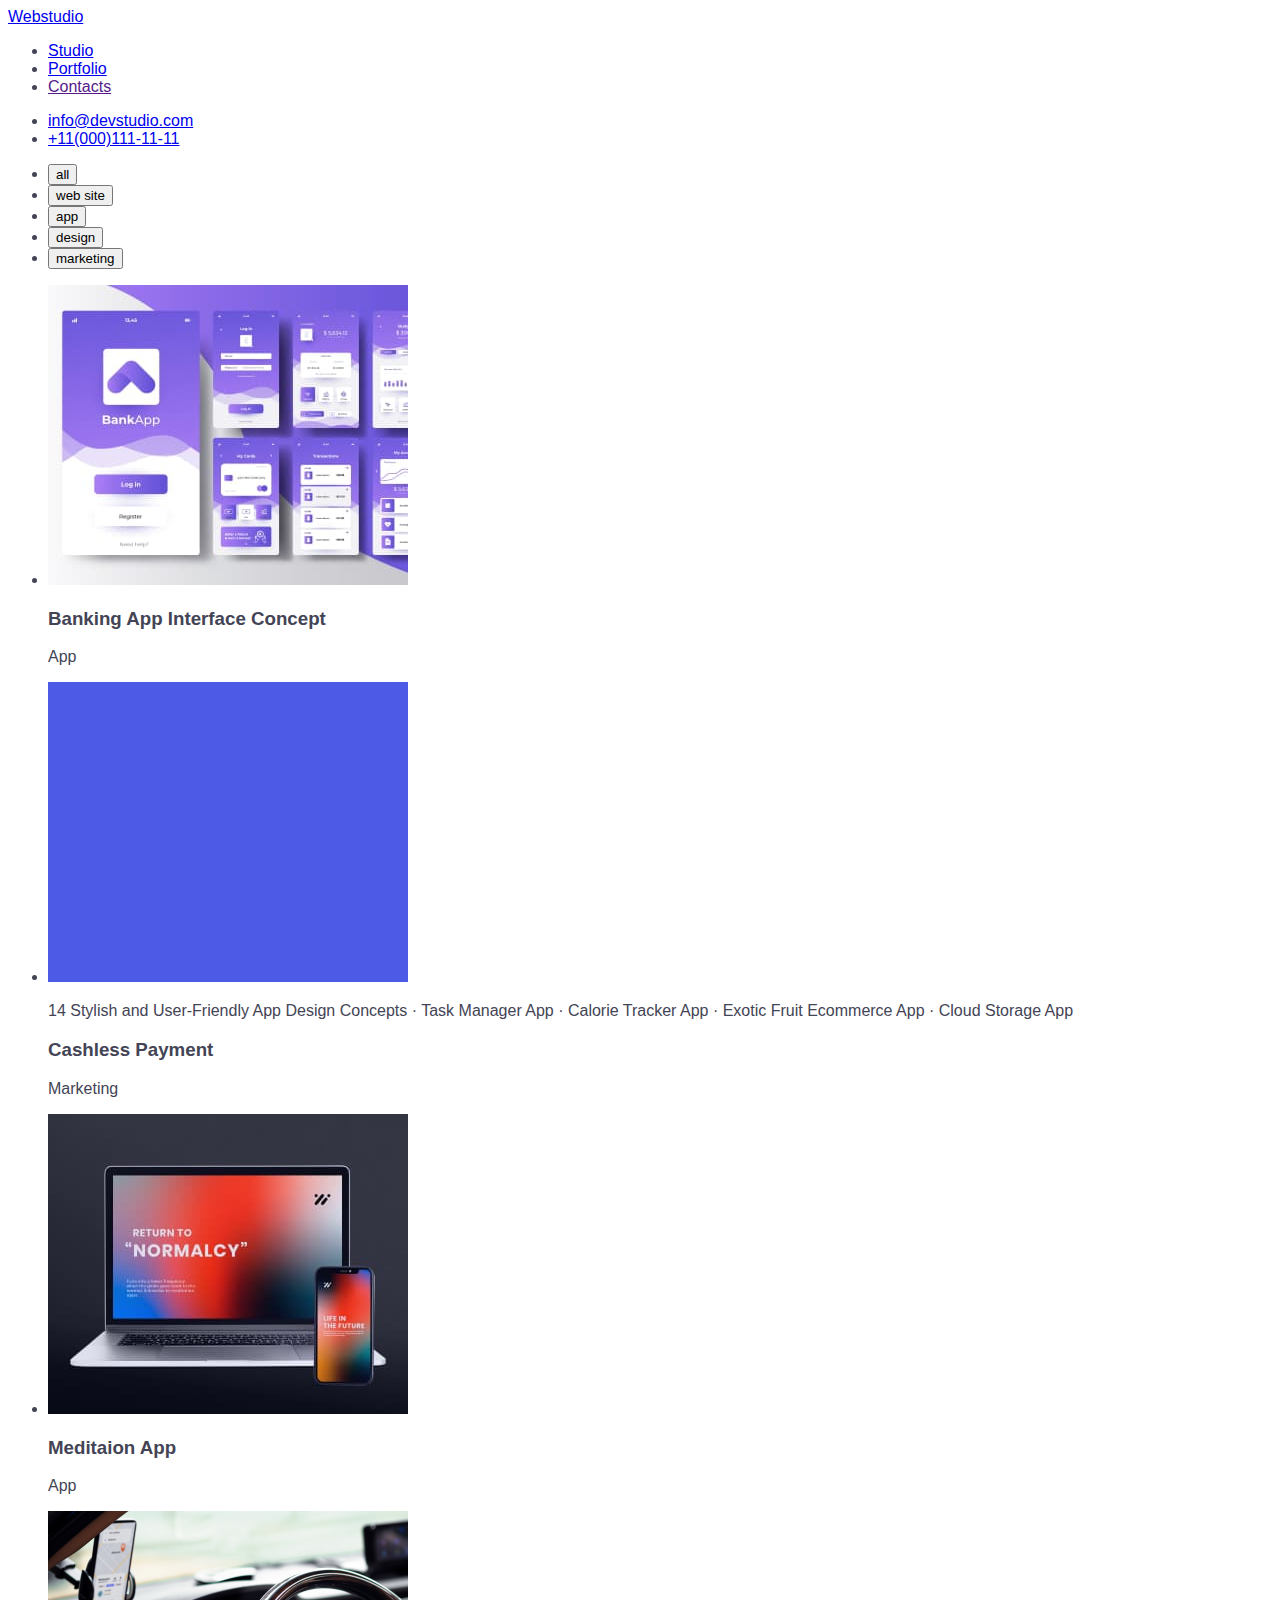
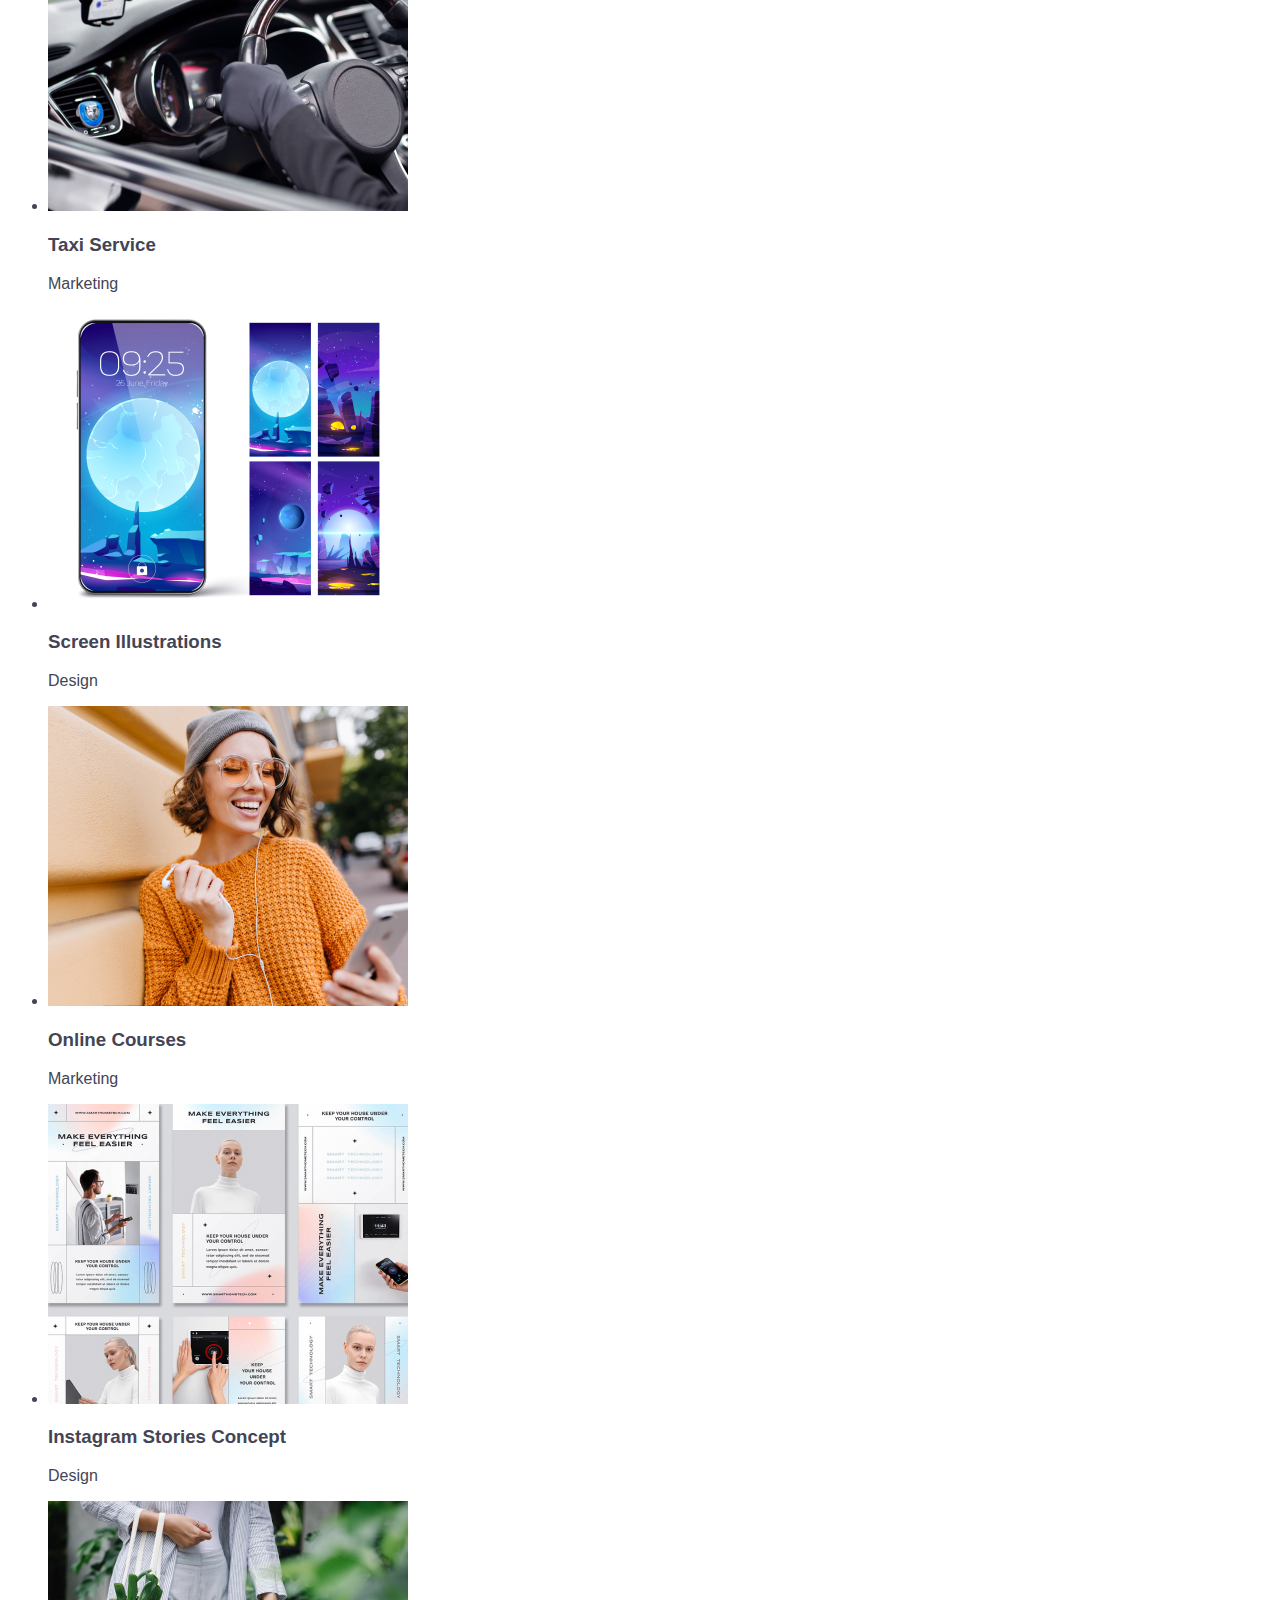
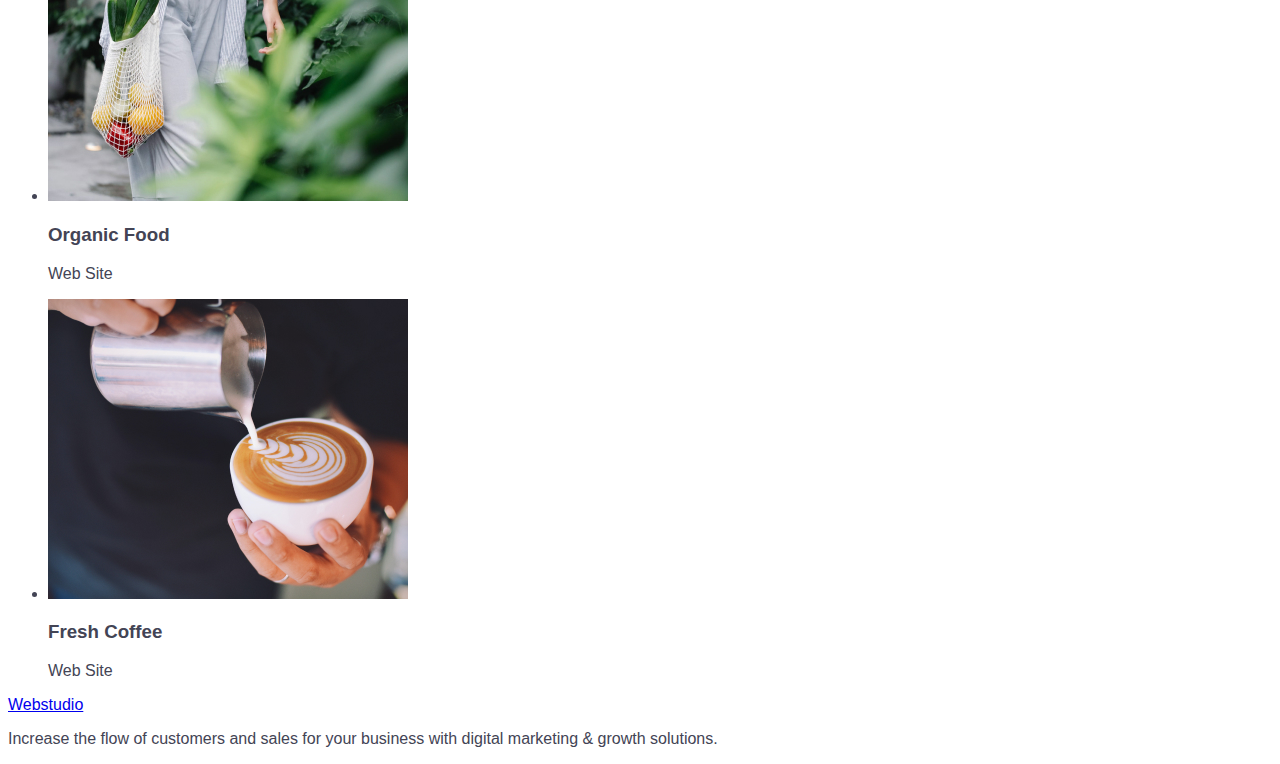
==== portfolio.html @ dd2d481d "add change" ====
<!DOCTYPE html>
<html lang="en">

<head>
    <meta charset="UTF-8">
    <meta http-equiv="X-UA-Compatible" content="IE=edge">
    <meta name="viewport" content="width=device-width, initial-scale=1.0">
    <title>goit-markup-hw-01</title>
    <link rel="stylesheet" href="./css/style.css">
</head>

<body>
    <header>
        <a href="https://www.webstudio.kiev.ua"> Webstudio</a>
        <nav>
            <ul>
                <li> <a href="./index.html">Studio</a></li>
                <li> <a href="./portfolio.html">Portfolio</a></li>
                <li> <a href="">Contacts</a></li>
            </ul>
        </nav>
        <ul>
            <li>
                <a href="mailto:info@devstudio.com">info@devstudio.com</a>
            </li>
            <li>
                <a href="tel:+11(000)111-11-11">+11(000)111-11-11</a>
            </li>
        </ul>

    </header>

    <main>
        <section>
            <ul>
                <li><button type="button">all</button></li>
                <li><button type="button">web site</button></li>
                <li><button type="button">app</button></li>
                <li><button type="button">design</button></li>
                <li><button type="button">marketing</button></li>
            </ul>
        </section>

        <section>

            <ul>
                <li>
                    <img src="./image/Photo_1.jpg" alt="Banking">
                    <h3>Banking App Interface Concept</h3>
                    <p>App</p>
                </li>
                <li>
                    <img src="./image/Photo_2.jpg" alt="Marketing">
                    <p>14 Stylish and User-Friendly App Design Concepts · Task Manager App · Calorie Tracker App · Exotic Fruit Ecommerce App ·
                    Cloud Storage App</p>
                    <h3>Cashless Payment</h3>
                    <p>Marketing</p>
                </li>
                <li>
                    <img src="./image/Photo_3.jpg" alt="Meditaion">
                    <h3>Meditaion App</h3>
                    <p>App</p>
                </li>
                <li>
                    <img src="./image/Photo_4.jpg" alt="Marketing">
                    <h3>Taxi Service</h3>
                    <p>Marketing</p>
                </li>
                <li>
                    <img src="./image/Photo_5.jpg" alt="Design">
                    <h3>Screen Illustrations</h3>
                    <p>Design</p>
                </li>
                <li>
                    <img src="./image/Photo_6.jpg" alt="Marketing">
                    <h3>Online Courses</h3>
                    <p>Marketing</p>
                </li>
                <li>
                    <img src="./image/Photo_7.jpg" alt="Design">
                    <h3>Instagram Stories Concept</h3>
                    <p>Design</p>
                </li>
                <li>
                    <img src="./image/Photo_8.jpg" alt="Web Site">
                    <h3>Organic Food</h3>
                    <p>Web Site</p>
                </li>
                <li>
                    <img src="./image/Photo_9.jpg" alt="Web Site">
                    <h3>Fresh Coffee</h3>
                    <p>Web Site</p>
                </li>
            </ul>

    </main>
<!-- Footer -->
    <footer>
        <a href="https://www.webstudio.kiev.ua">Webstudio</a>
        <p>Increase the flow of customers and sales for your business with digital marketing & growth solutions.</p>
    </footer>
</body>
    
</html>
---- css/style.css ----
/* ul,ol{
    list-style: none;

} */

/* a{
    text-decoration: none; так любий тег можна,
        для всіх елементів
/* } */  
body {
    font-family: 'Roboto',sans-serif;
    color: #434455;
}

.list   {
    list-style: none;
}

.link   {
    text-decoration: none;
}
.text {
    font-family: 'Roboto',sans-serif;
    font-style: normal;
    font-weight: 400;
    font-size: 16px;
    line-height: 24px;
    letter-spacing: 0.02em;
     color: #434455;
}

.title {
    font-family: 'Roboto',sans-serif;
    font-weight: 600;
    font-size: 20px;
    line-height: 1.2;
    letter-spacing: 0.02em;
    color: #2E2F42;
}





/* =======HEADER======== */

.page-header {}

.logo {
    font-family: 'Raleway', sans-serif;
    font-weight: 800;
    font-size: 18px;
    line-height: 1.33;
    display: flex;
    align-items: center;
    letter-spacing: 0.03em;
    text-transform: uppercase;
    color: #4D5AE5;
}
.logo:hover,
.logo:focus {
    color: #4D5AE5;
}

.navigation {}

.menu {}

.menu-item {}

.menu-link {
    font-family: 'Roboto',sans-serif;
    font-weight: 600;
    font-size: 16px;
    line-height: 1.5;
    letter-spacing: 0.02em;
    color: #2E2F42;
}
.menu-link:hover,
.menu-link:focus   {
    color: #4D5AE5;
}

.info {

}

.mail {
    Font-family: 'Roboto',sans-serif;
    font-weight: 400;
    fon t-size: 16px;
    line-height: 1.5;
    letter-spacing: 0.02em;
    color: #434455;
}
.mail:hover,
.mail:focus{
    color: #4D5AE5;
}
.phone {
    Font-family: 'Roboto',sans-serif;
    font-weight: 400;
    font-size: 16px;
    line-height: 1.5;
    letter-spacing: 0.02em;
    color: #434455;
    }

.phone:hover,
.phone:focus {
    color: #4D5AE5;
}
/* =========HERO=========== */
.hero-title {
    font-family: 'Roboto',sans-serif;
    font-weight: 600;
    font-size: 56px;
    line-height: 1.07;
    text-align: center;
    letter-spacing: 0.02em;
    /* color: #FFFFFF; */
}
.btn {
    cursor: pointer;
}
.btn:hover,
.btn:focus {
    color: #FFFFFF;
    background: #4D5AE5;
}


/* =========BENEFITS========= */
.benefits {}

.benefits-list {}

.benefits-item {}


/* ==========SERVISES========== */
.services {}

.services-title {
    font-family: 'Roboto',sans-serif;
    font-weight: 600;
    font-size: 36px;
    line-height: 1.11;
    text-align: center;
    letter-spacing: 0.02em;
    text-transform: capitalize;
    color: #2E2F42;
}

.services-list {}

.services-img {}

/* ============TEAM============ */

.team {}

.team-title {
    font-family: 'Roboto',sans-serif;
    font-weight: 600;
    font-size: 36px;
    line-height: 1.11;
    text-align: center;
    letter-spacing: 0.02em;
    text-transform: capitalize;
    color: #2E2F42;
}

.team-list {}

.team-item {}

/* ===========FOOTER=========== */
.footer {}

.logo-part {
    font-family: 'Raleway', sans-serif;
    font-style: normal;
    font-weight: 800;
    font-size: 18px;
    line-height: 24px;
    display: flex;
    align-items: center;
    letter-spacing: 0.03em;
    text-transform: uppercase;
    color: #2E2F42;

}
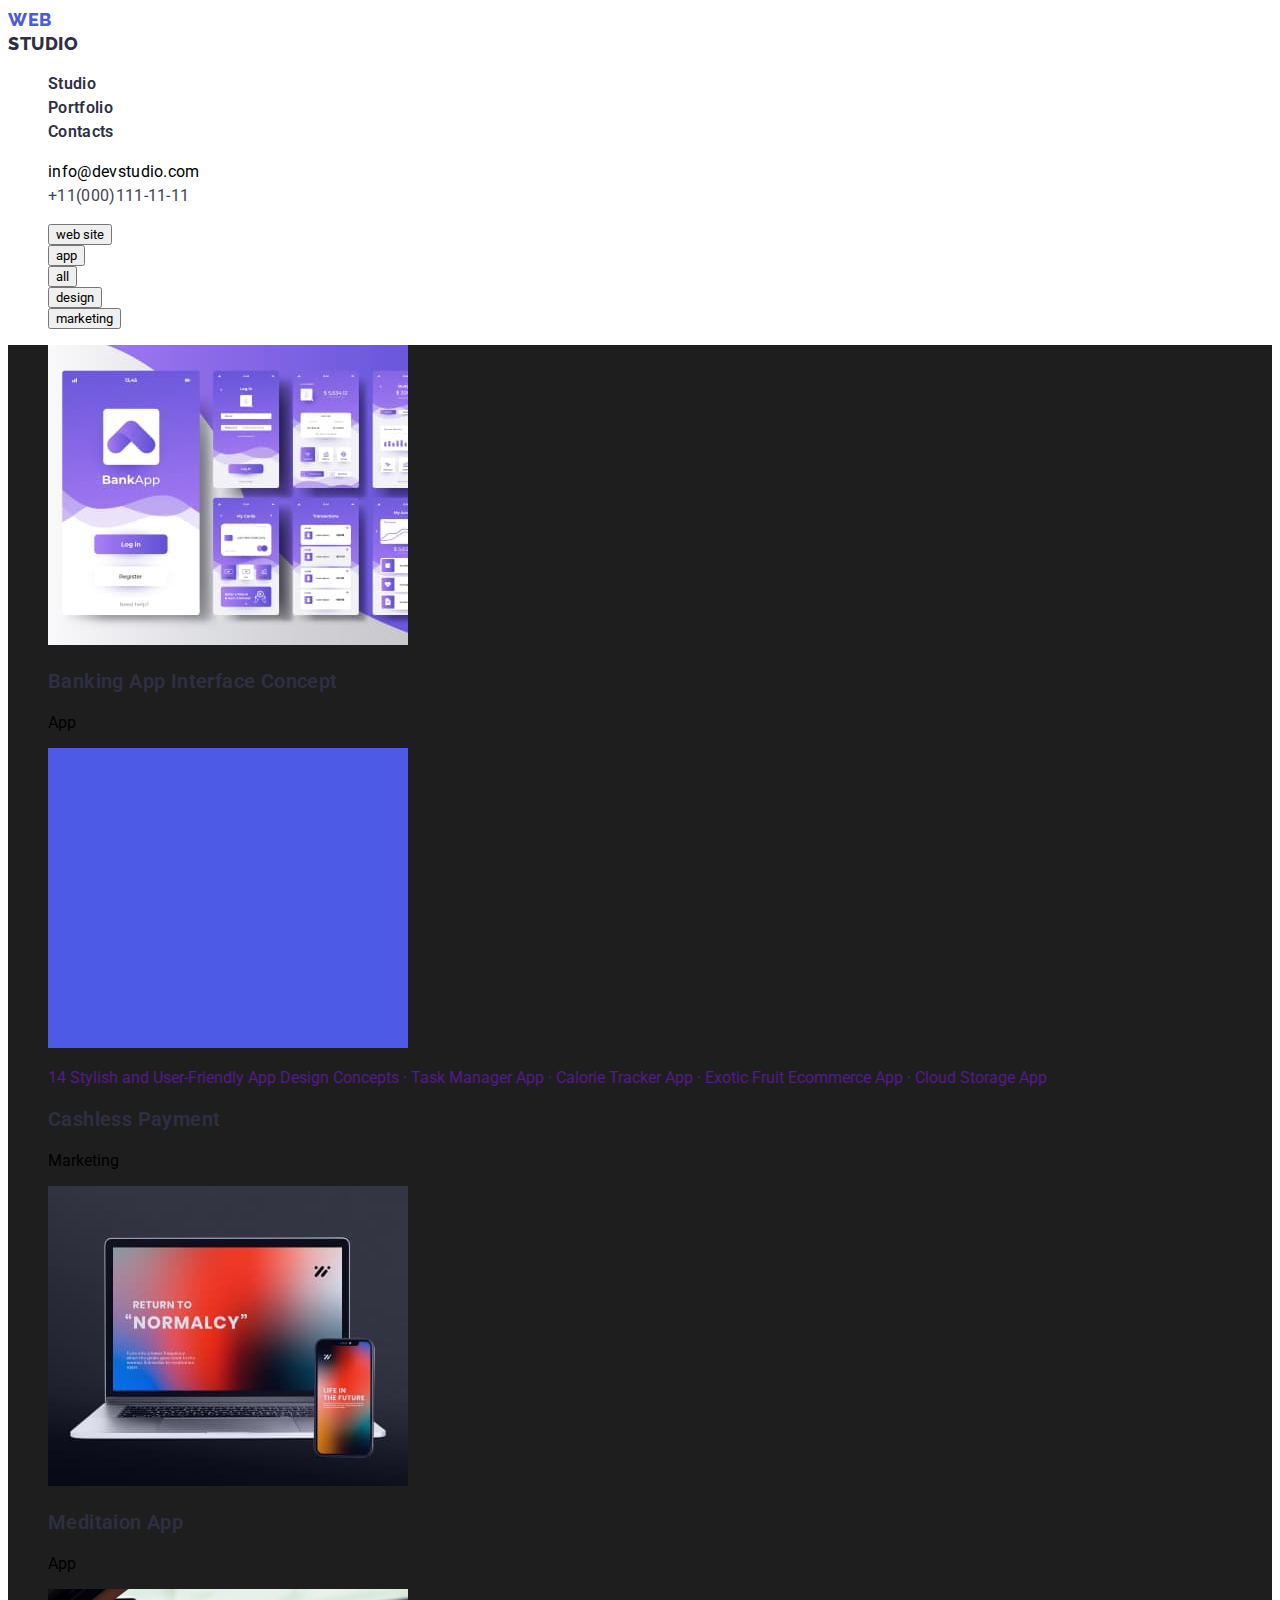
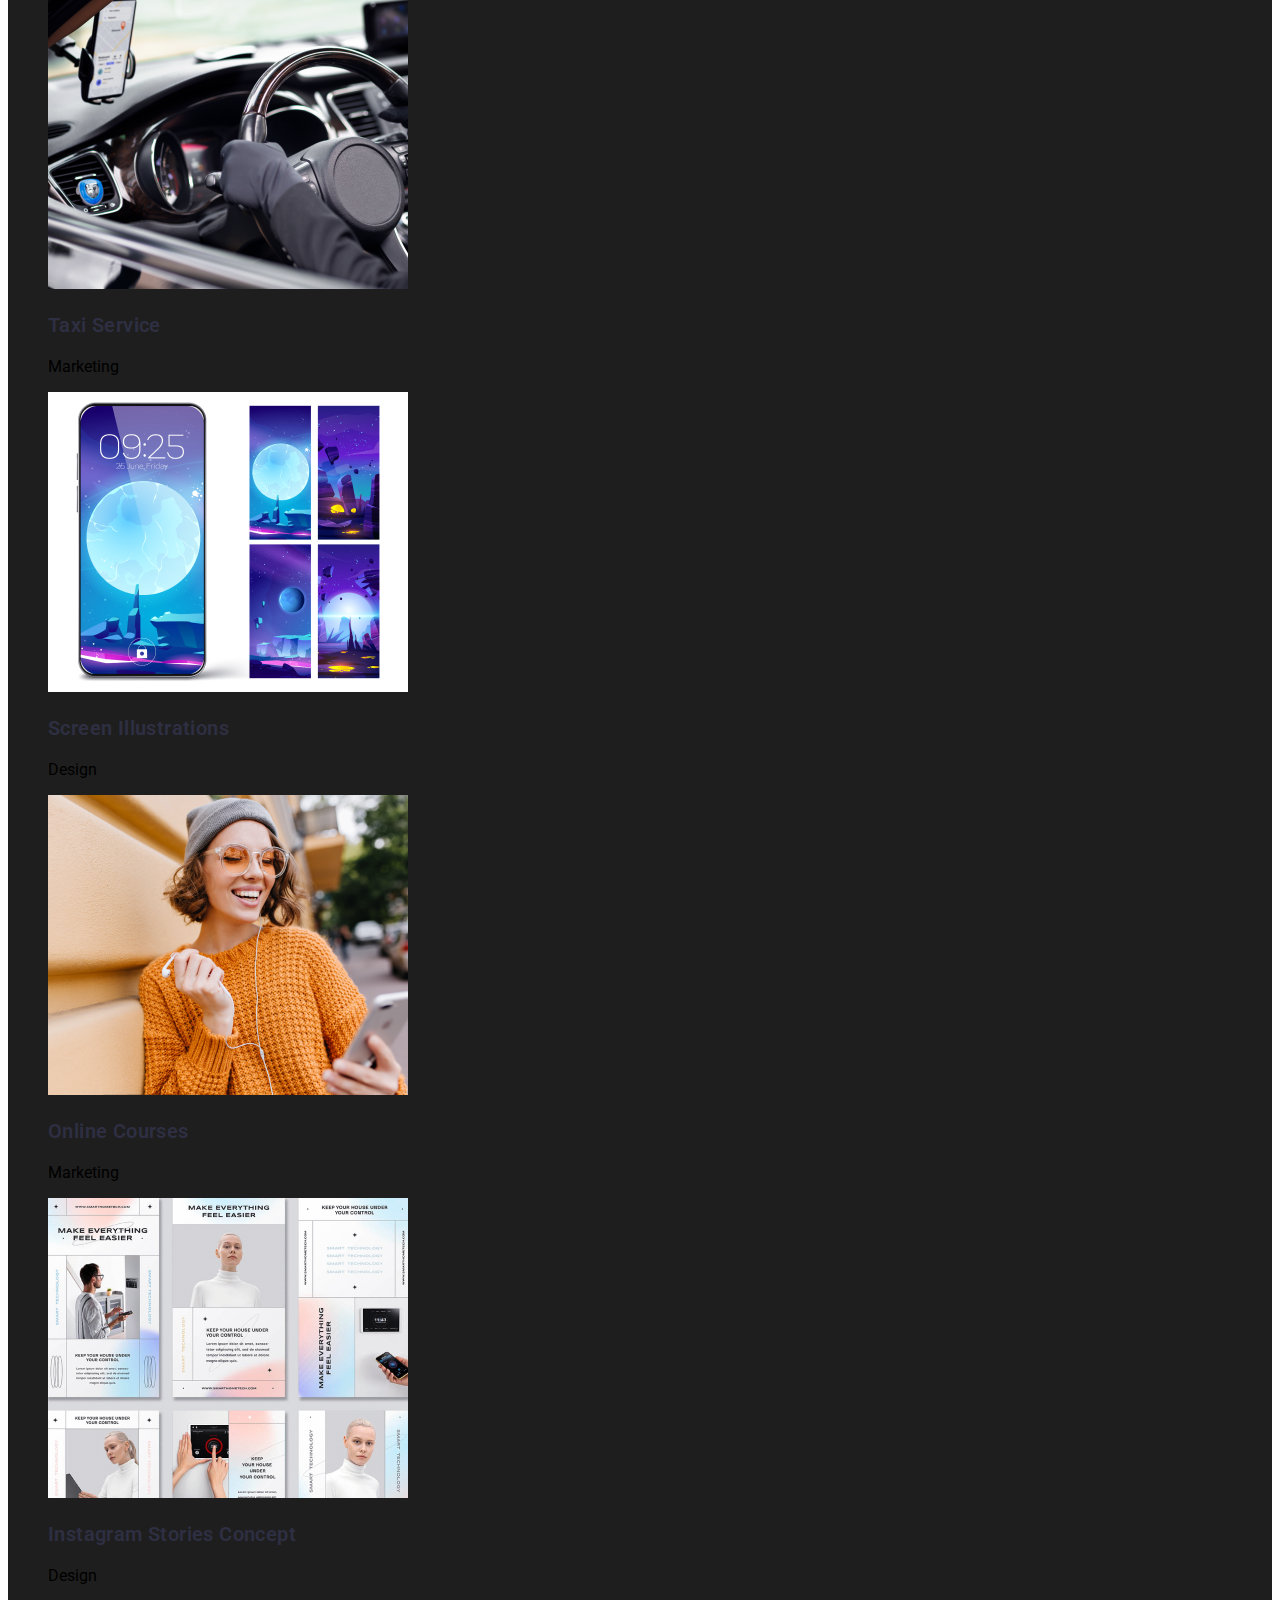
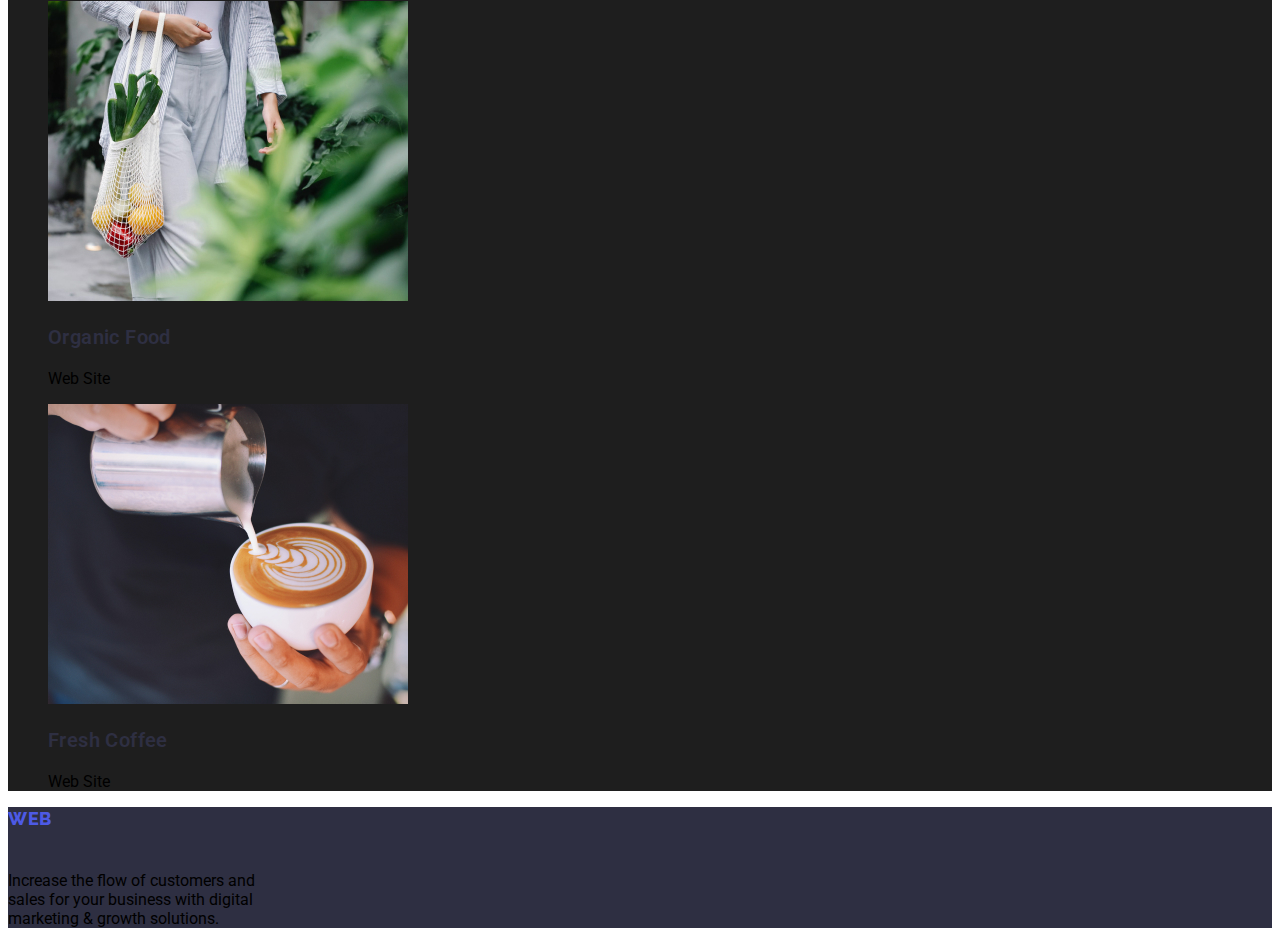
==== commit aa933cd1: "changes" ====
--- a/portfolio.html
+++ b/portfolio.html
@@ -6,98 +6,106 @@
     <meta http-equiv="X-UA-Compatible" content="IE=edge">
     <meta name="viewport" content="width=device-width, initial-scale=1.0">
     <title>goit-markup-hw-01</title>
+    <link rel="preconnect" href="https://fonts.googleapis.com">
+    <link rel="preconnect" href="https://fonts.gstatic.com" crossorigin>
+    <link href="https://fonts.googleapis.com/css2?family=Raleway:wght@700&family=Roboto:wght@400;500;700;900&display=swap"
+        rel="stylesheet">
     <link rel="stylesheet" href="./css/style.css">
 </head>
 
 <body>
+<!-- Header -->
     <header>
-        <a href="https://www.webstudio.kiev.ua"> Webstudio</a>
-        <nav>
-            <ul>
-                <li> <a href="./index.html">Studio</a></li>
-                <li> <a href="./portfolio.html">Portfolio</a></li>
-                <li> <a href="">Contacts</a></li>
+        <a class="logo link" href="">Web</a>
+        <a class="logo-part link" href="">Studio</a>
+        <nav class="navigation">
+            <ul class="menu">
+                <li class="menu-item list"> <a class="menu-link link" href="./index.html">Studio</a></li>
+                <li class="menu-item list"> <a class="menu-link link" href="./portfolio.html">Portfolio</a></li>
+                <li class="menu-item list"> <a class="menu-link link" href="">Contacts</a></li>
             </ul>
         </nav>
-        <ul>
-            <li>
-                <a href="mailto:info@devstudio.com">info@devstudio.com</a>
+        <ul class="info list">
+            <li class="info-item" >
+                <a class="mail link" href="mailto:info@devstudio.com">info@devstudio.com</a>
             </li>
-            <li>
-                <a href="tel:+11(000)111-11-11">+11(000)111-11-11</a>
+            <li class="info-item">
+                <a class="phone link" href="tel:+11(000)111-11-11">+11(000)111-11-11</a>
             </li>
         </ul>
 
     </header>
 
     <main>
-        <section>
-            <ul>
-                <li><button type="button">all</button></li>
-                <li><button type="button">web site</button></li>
-                <li><button type="button">app</button></li>
-                <li><button type="button">design</button></li>
-                <li><button type="button">marketing</button></li>
+<!-- List-buttons -->
+        <section class="list-buttons" >
+            <ul class="menu-buttons list" >
+                <li class="menu-buttons-item" ><button class="btn" type="button">web site</button></li>
+                <li class="menu-buttons-item" ><button class="btn" type="button">app</button></li>
+                <li class="menu-buttons-item" ><button class="btn" type="button">all</button></li>
+                <li class="menu-buttons-item" ><button class="btn" type="button">design</button></li>
+                <li class="menu-buttons-item" ><button class="btn" type="button">marketing</button></li>
             </ul>
         </section>
-
-        <section>
-
-            <ul>
-                <li>
-                    <img src="./image/Photo_1.jpg" alt="Banking">
-                    <h3>Banking App Interface Concept</h3>
-                    <p>App</p>
+<!-- Jobs -->
+        <section class="jobs">
+            <ul class="jobs-list list" >
+                <li class="jobs-list-item" >
+                    <img src="./image/Portfolio/Photo_1.jpg" alt="Banking" width="360" height="300"> 
+                    <h3 class="title" >Banking App Interface Concept</h3>
+                    <p class="text" >App</p>
                 </li>
-                <li>
-                    <img src="./image/Photo_2.jpg" alt="Marketing">
-                    <p>14 Stylish and User-Friendly App Design Concepts · Task Manager App · Calorie Tracker App · Exotic Fruit Ecommerce App ·
-                    Cloud Storage App</p>
-                    <h3>Cashless Payment</h3>
-                    <p>Marketing</p>
+                <li class="jobs-list-item">
+                    <img src="./image/Portfolio/Photo_2.jpg" alt="Marketing" width="360" height="300">
+                    <a class="link" href=""><p class="text">14 Stylish and User-Friendly App Design Concepts · Task Manager App · Calorie Tracker App · Exotic Fruit Ecommerce
+                        App ·
+                        Cloud Storage App</p></a>
+                    <h3 class="title" >Cashless Payment</h3>
+                    <p class="text" >Marketing</p>
                 </li>
-                <li>
-                    <img src="./image/Photo_3.jpg" alt="Meditaion">
-                    <h3>Meditaion App</h3>
-                    <p>App</p>
+                <li class="jobs-list-item">
+                    <img src="./image/Portfolio/Photo_3.jpg" alt="Meditaion" width="360" height="300">
+                    <h3 class="title" >Meditaion App</h3>
+                    <p class="text" >App</p>
                 </li>
-                <li>
-                    <img src="./image/Photo_4.jpg" alt="Marketing">
-                    <h3>Taxi Service</h3>
-                    <p>Marketing</p>
+                <li class="jobs-list-item">
+                    <img src="./image/Portfolio/Photo_4.jpg" alt="Marketing" width="360" height="300">
+                    <h3 class="title" >Taxi Service</h3>
+                    <p class="text" >Marketing</p>
                 </li>
-                <li>
-                    <img src="./image/Photo_5.jpg" alt="Design">
-                    <h3>Screen Illustrations</h3>
-                    <p>Design</p>
+                <li class="jobs-list-item">
+                    <img src="./image/Portfolio/Photo_5.jpg" alt="Design" width="360" height="300">
+                    <h3 class="title" >Screen Illustrations</h3>
+                    <p class="text" >Design</p>
                 </li>
-                <li>
-                    <img src="./image/Photo_6.jpg" alt="Marketing">
-                    <h3>Online Courses</h3>
-                    <p>Marketing</p>
+                <li class="jobs-list-item">
+                    <img src="./image/Portfolio/Photo_6.jpg" alt="Marketing" width="360" height="300">
+                    <h3 class="title" >Online Courses</h3>
+                    <p class="text" >Marketing</p>
                 </li>
-                <li>
-                    <img src="./image/Photo_7.jpg" alt="Design">
-                    <h3>Instagram Stories Concept</h3>
-                    <p>Design</p>
+                <li class="jobs-list-item">
+                    <img src="./image/Portfolio/Photo_7.jpg" alt="Design" width="360" height="300">
+                    <h3 class="title" >Instagram Stories Concept</h3>
+                    <p class="text" >Design</p>
                 </li>
-                <li>
-                    <img src="./image/Photo_8.jpg" alt="Web Site">
-                    <h3>Organic Food</h3>
-                    <p>Web Site</p>
+                <li class="jobs-list-item">
+                    <img src="./image/Portfolio/Photo_8.jpg" alt="Web Site" width="360" height="300">
+                    <h3 class="title" >Organic Food</h3>
+                    <p class="text" >Web Site</p>
                 </li>
-                <li>
-                    <img src="./image/Photo_9.jpg" alt="Web Site">
-                    <h3>Fresh Coffee</h3>
-                    <p>Web Site</p>
+                <li class="jobs-list-item">
+                    <img src="./image/Portfolio/Photo_9.jpg" alt="Web Site" width="360" height="300">
+                    <h3 class="title" >Fresh Coffee</h3>
+                    <p class="text" >Web Site</p>
                 </li>
             </ul>
 
     </main>
 <!-- Footer -->
-    <footer>
-        <a href="https://www.webstudio.kiev.ua">Webstudio</a>
-        <p>Increase the flow of customers and sales for your business with digital marketing & growth solutions.</p>
+    <footer class="footer">
+        <a class="logo link" href="">Web</a>
+        <a class="logo-part link" href="">Studio</a>
+        <p class="text" >Increase the flow of customers and <br> sales for your business with digital <br> marketing & growth solutions.</p>
     </footer>
 </body>
     
--- a/css/style.css
+++ b/css/style.css
@@ -1,17 +1,14 @@
-
-
-/* ul,ol{
-    list-style: none;
-
-} */
-
-/* a{
-    text-decoration: none; так любий тег можна,
-        для всіх елементів
-/* } */  
+ 
+:root   {
+    --accent-color:#4D5AE5;
+    --primary-font: 'Roboto';
+    --secondary-font: 'Raleway';
+    --primary-text-color: #2E2F42;
+    --secondary-text-color:#434455 ;
+}
 body {
-    font-family: 'Roboto',sans-serif;
-    color: #434455;
+    font-family: 'Roboto', sans-serif;
+    
 }
 
 .list   {
@@ -22,22 +19,27 @@
     text-decoration: none;
 }
 .text {
-    font-family: 'Roboto',sans-serif;
-    font-style: normal;
-    font-weight: 400;
-    font-size: 16px;
+    
+    
+}
+
+.title {
+    font-family:var(--primary-font);
+    font-weight: 600;
+    font-size: 20px;
     line-height: 24px;
     letter-spacing: 0.02em;
-     color: #434455;
-}
-
-.title {
-    font-family: 'Roboto',sans-serif;
-    font-weight: 600;
-    font-size: 20px;
-    line-height: 1.2;
-    letter-spacing: 0.02em;
-    color: #2E2F42;
+    color: var(--primary-text-color);
+}
+.btn {
+    cursor: pointer;
+    font-family: var(--primary-font);
+}
+
+.btn:hover,
+.btn:focus {
+    color: #FFFFFF;
+    background: var(--accent-color); 
 }
 
 
@@ -46,22 +48,39 @@
 
 /* =======HEADER======== */
 
-.page-header {}
+.page-header {
+    background-color: #2E2F4214;
+}
 
 .logo {
-    font-family: 'Raleway', sans-serif;
-    font-weight: 800;
-    font-size: 18px;
-    line-height: 1.33;
-    display: flex;
-    align-items: center;
-    letter-spacing: 0.03em;
-    text-transform: uppercase;
-    color: #4D5AE5;
+    font-family:var(--secondary-font);
+    font-weight: 800;
+    font-size: 18px;
+    line-height: 1.33;
+    display: flex;
+    align-items: center;
+    letter-spacing: 0.03em;
+    text-transform: uppercase;
+    color: var(--accent-color);
 }
 .logo:hover,
 .logo:focus {
-    color: #4D5AE5;
+    color:var(--accent-color);
+}
+.logo-part {
+    font-family: var(--secondary-font);
+    font-weight: 800;
+    font-size: 18px;
+    line-height: 1.33;
+    display: flex;
+    align-items: center;
+    letter-spacing: 0.03em;
+    text-transform: uppercase;
+    color: var(--primary-text-color);
+}
+.logo-part:hover,
+.logo-part:focus {
+    color: var(--accent-color);
 }
 
 .navigation {}
@@ -71,50 +90,55 @@
 .menu-item {}
 
 .menu-link {
-    font-family: 'Roboto',sans-serif;
-    font-weight: 600;
-    font-size: 16px;
-    line-height: 1.5;
-    letter-spacing: 0.02em;
-    color: #2E2F42;
+    font-family: var(--primary-font);
+    font-weight: 600;
+    font-size: 16px;
+    line-height: 1.5;
+    letter-spacing: 0.02em;
+    color:var(--primary-text-color);
 }
 .menu-link:hover,
 .menu-link:focus   {
-    color: #4D5AE5;
+    color: var(--accent-color);
 }
 
 .info {
 
 }
+.info-item {}
 
 .mail {
-    Font-family: 'Roboto',sans-serif;
+    font-family:var(--primary-font);
     font-weight: 400;
-    fon t-size: 16px;
-    line-height: 1.5;
-    letter-spacing: 0.02em;
-    color: #434455;
+    font-size: 16px;
+    line-height: 1.5;
+    letter-spacing: 0.02em;
+    color: var(--secondary-font);
 }
 .mail:hover,
 .mail:focus{
-    color: #4D5AE5;
+    color: var(--accent-color);
 }
 .phone {
-    Font-family: 'Roboto',sans-serif;
+    font-family:var(--primary-font);
     font-weight: 400;
     font-size: 16px;
     line-height: 1.5;
     letter-spacing: 0.02em;
-    color: #434455;
-    }
+    color: var(--secondary-text-color);
+ }
+
 
 .phone:hover,
 .phone:focus {
-    color: #4D5AE5;
+    color: var(--accent-color);
 }
 /* =========HERO=========== */
+.hero {
+    background: #2E2F42;
+}
 .hero-title {
-    font-family: 'Roboto',sans-serif;
+    font-family: var(--primary-font);
     font-weight: 600;
     font-size: 56px;
     line-height: 1.07;
@@ -122,36 +146,48 @@
     letter-spacing: 0.02em;
     /* color: #FFFFFF; */
 }
-.btn {
-    cursor: pointer;
-}
-.btn:hover,
-.btn:focus {
-    color: #FFFFFF;
+.button {
+    display: flex;
+    flex-direction: row;
+    align-items: flex-start;
+    padding: 16px 32px;
+    gap: 10px;
+    width: 170px;
+    height: 51px;
+    left: 635px;
+    top: 432px;
     background: #4D5AE5;
-}
+    box-shadow: 0px 4px 4px rgba(0, 0, 0, 0.15);
+    border-radius: 4px;
+}
+
 
 
 /* =========BENEFITS========= */
-.benefits {}
+
+.benefits {
+    background: #1E1E1E;
+}
 
 .benefits-list {}
 
 .benefits-item {}
 
 
-/* ==========SERVISES========== */
-.services {}
+/* ==========SERVICES========== */
+.services {
+    background: #1E1E1E;
+}
 
 .services-title {
-    font-family: 'Roboto',sans-serif;
+    font-family: var(--primary-font);
     font-weight: 600;
     font-size: 36px;
     line-height: 1.11;
     text-align: center;
     letter-spacing: 0.02em;
     text-transform: capitalize;
-    color: #2E2F42;
+    color: var(--primary-text-color);
 }
 
 .services-list {}
@@ -160,38 +196,211 @@
 
 /* ============TEAM============ */
 
-.team {}
+.team {
+    background: #F4F4FD;
+}
 
 .team-title {
-    font-family: 'Roboto',sans-serif;
+    font-family: var(--primary-font);
     font-weight: 600;
     font-size: 36px;
     line-height: 1.11;
     text-align: center;
     letter-spacing: 0.02em;
     text-transform: capitalize;
-    color: #2E2F42;
+    color:var(--primary-text-color);
 }
 
 .team-list {}
 
 .team-item {}
 
-/* ===========FOOTER=========== */
+/* ==========FOOTER============ */
+
 .footer {}
 
+.logo {
+    font-family: var(--secondary-font);
+    font-weight: 800;
+    font-size: 18px;
+    line-height: 1.33;
+    display: flex;
+    align-items: center;
+    letter-spacing: 0.03em;
+    text-transform: uppercase;
+    color: var(--accent-color);
+}
+
+.logo:hover,
+.logo:focus {
+    color: var(--accent-color);
+}
+
 .logo-part {
-    font-family: 'Raleway', sans-serif;
-    font-style: normal;
-    font-weight: 800;
-    font-size: 18px;
-    line-height: 24px;
-    display: flex;
-    align-items: center;
-    letter-spacing: 0.03em;
-    text-transform: uppercase;
-    color: #2E2F42;
-
-}
-
-
+    font-family: var(--secondary-font);
+    font-weight: 800;
+    font-size: 18px;
+    line-height: 1.33;
+    display: flex;
+    align-items: center;
+    letter-spacing: 0.03em;
+    text-transform: uppercase;
+    color: var(--primary-text-color);
+}
+
+.logo-part:hover,
+.logo-part:focus {
+    color: var(--accent-color);
+}
+/* =======HEADER======== */
+
+.page-header {
+    background-color: #FFFFFF;
+}
+
+.logo {
+    font-family:var(--secondary-font);
+    font-weight: 800;
+    font-size: 18px;
+    line-height: 1.33;
+    display: flex;
+    align-items: center;
+    letter-spacing: 0.03em;
+    text-transform: uppercase;
+    color: var(--accent-color);
+}
+.logo:hover,
+.logo:focus {
+    color:var(--accent-color);
+}
+.logo-part {
+    font-family: var(--secondary-font);
+    font-weight: 800;
+    font-size: 18px;
+    line-height: 1.33;
+    display: flex;
+    align-items: center;
+    letter-spacing: 0.03em;
+    text-transform: uppercase;
+    color: var(--primary-text-color);
+}
+.logo-part:hover,
+.logo-part:focus {
+    color: var(--accent-color);
+}
+
+.navigation {}
+
+.menu {}
+
+.menu-item {}
+
+.menu-link {
+    font-family: var(--primary-font);
+    font-weight: 600;
+    font-size: 16px;
+    line-height: 1.5;
+    letter-spacing: 0.02em;
+    color:var(--primary-text-color);
+}
+.menu-link:hover,
+.menu-link:focus   {
+    color: var(--accent-color);
+}
+
+.info {
+
+}
+.info-item {}
+
+.mail {
+    font-family:var(--primary-font);
+    font-weight: 400;
+    font-size: 16px;
+    line-height: 1.5;
+    letter-spacing: 0.02em;
+    color: var(--secondary-font);
+}
+.mail:hover,
+.mail:focus{
+    color: var(--accent-color);
+}
+.phone {
+    font-family:var(--primary-font);
+    font-weight: 400;
+    font-size: 16px;
+    line-height: 1.5;
+    letter-spacing: 0.02em;
+    color: var(--secondary-text-color);
+ }
+
+
+.phone:hover,
+.phone:focus {
+    color: var(--accent-color);
+}
+
+
+
+/* =========LIST-BUTTONS=========== */
+
+.list-buttons {
+    background-color: #FFFFFF;
+}
+
+.menu-buttons {}
+
+.menu-buttons-item {}
+
+
+/* ==========JOBS========== */
+.jobs {
+    background: #1E1E1E;
+}
+
+.jobs-list {}
+
+.jobs-list-item {
+
+}
+
+/* ==========FOOTER============ */
+
+.footer {
+    background: #2E2F42;
+}
+
+.logo {
+    font-family: var(--secondary-font);
+    font-weight: 800;
+    font-size: 18px;
+    line-height: 1.33;
+    display: flex;
+    align-items: center;
+    letter-spacing: 0.03em;
+    text-transform: uppercase;
+    color: var(--accent-color);
+}
+
+.logo:hover,
+.logo:focus {
+    color: var(--accent-color);
+}
+
+.logo-part {
+    font-family: var(--secondary-font);
+    font-weight: 800;
+    font-size: 18px;
+    line-height: 1.33;
+    display: flex;
+    align-items: center;
+    letter-spacing: 0.03em;
+    text-transform: uppercase;
+    color: var(--primary-text-color);
+}
+
+.logo-part:hover,
+.logo-part:focus {
+    color: var(--accent-color);
+}
+
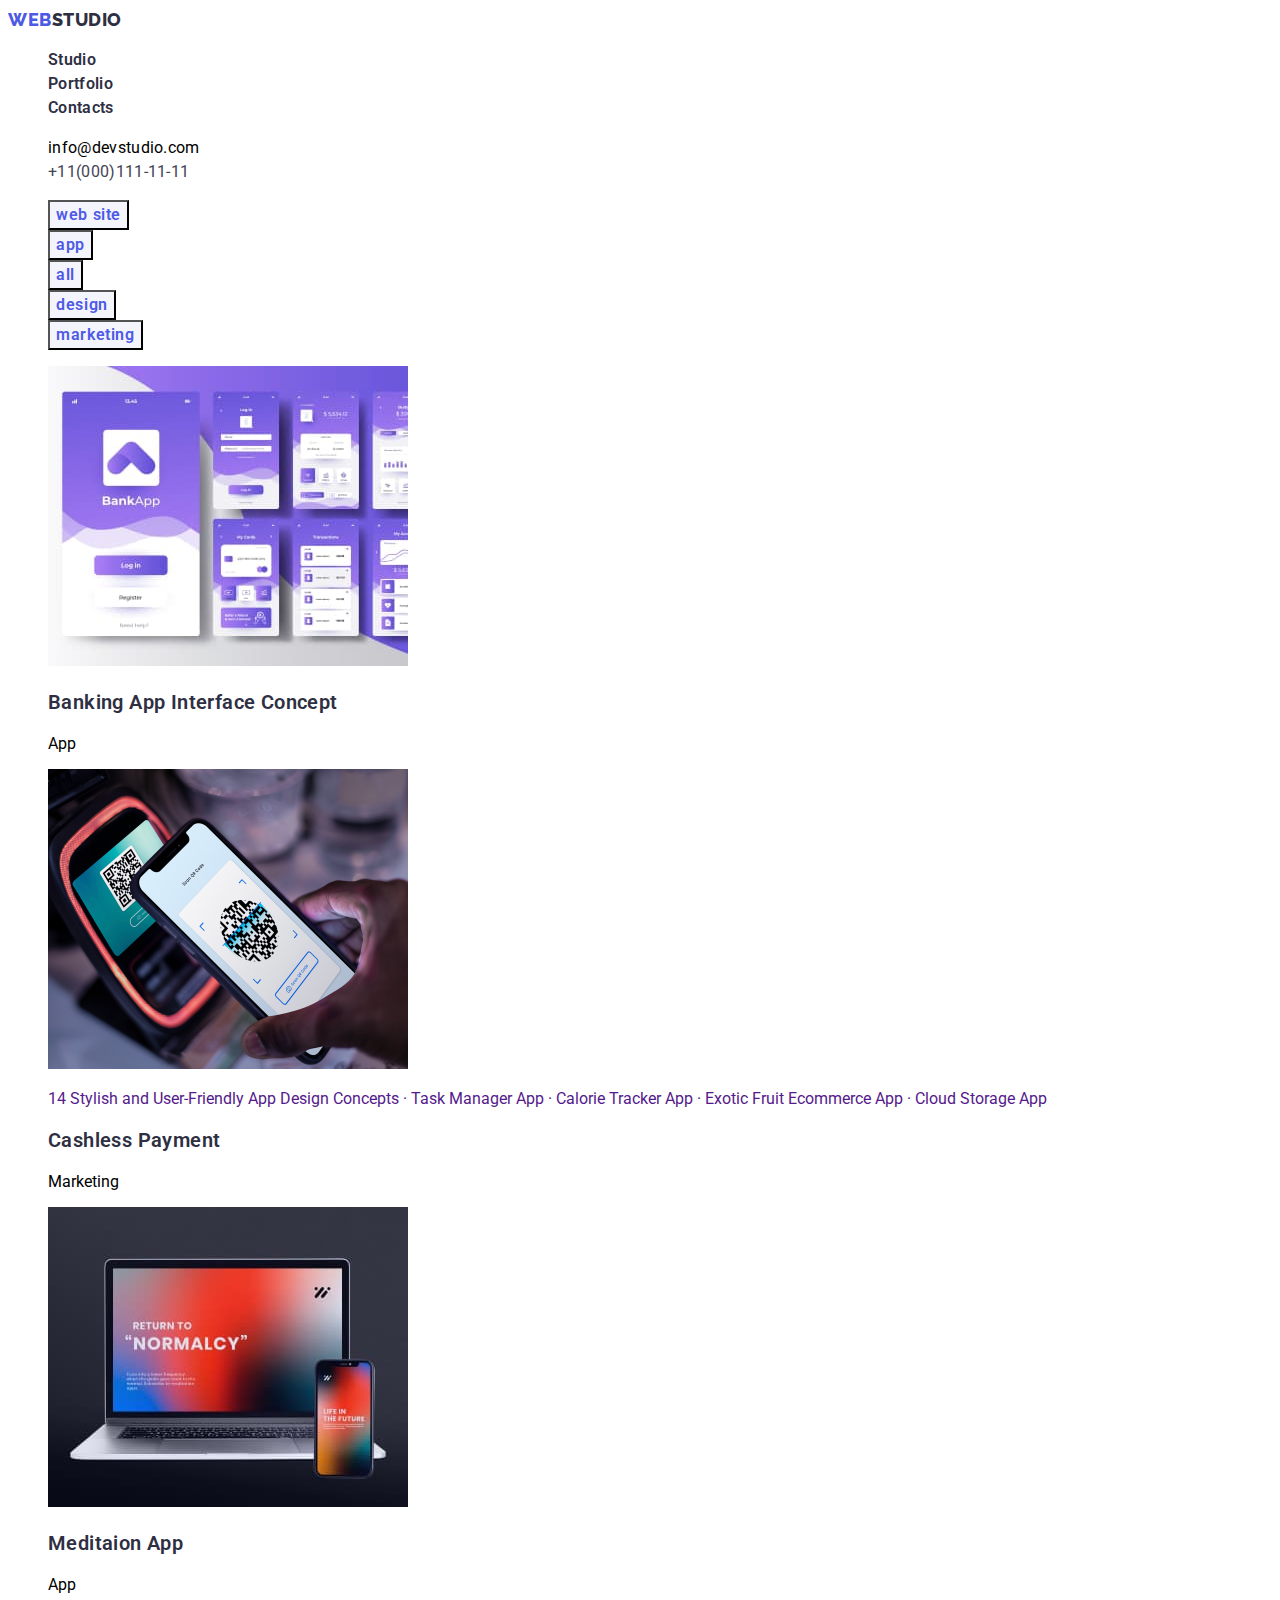
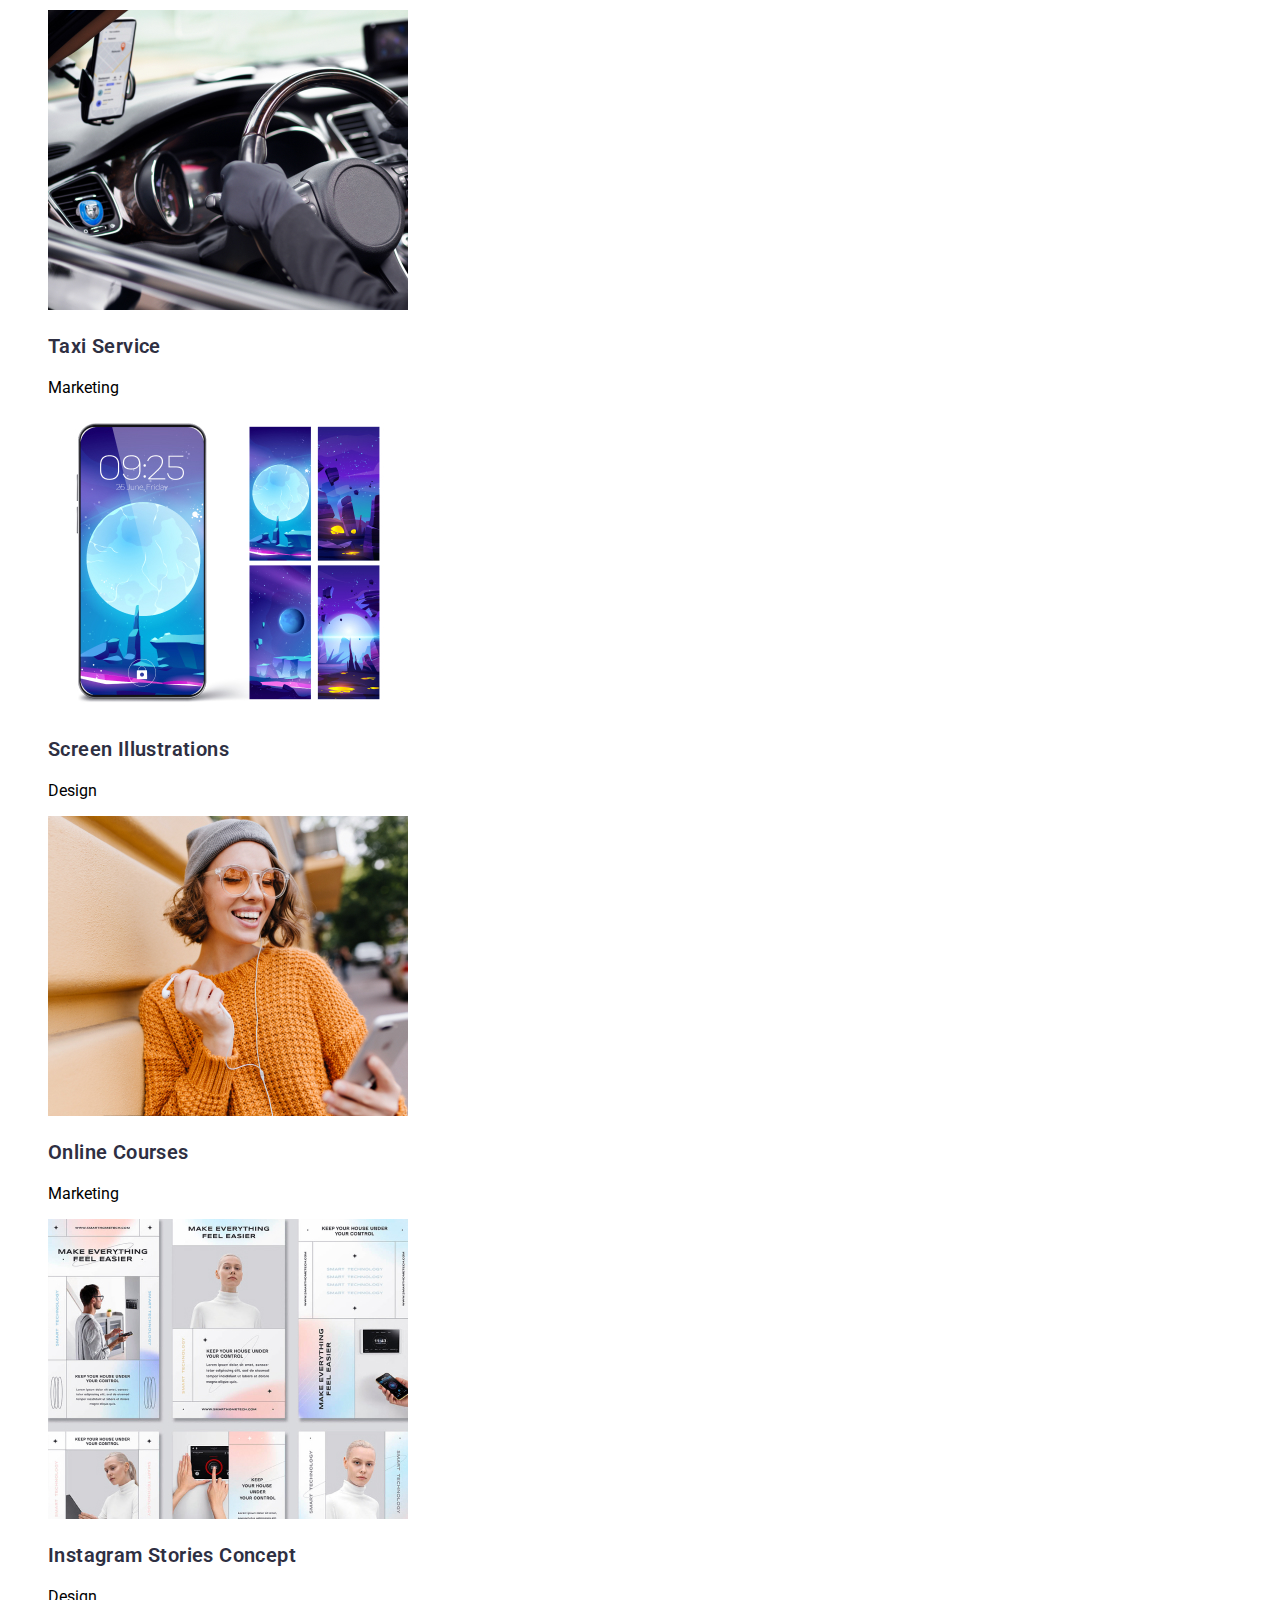
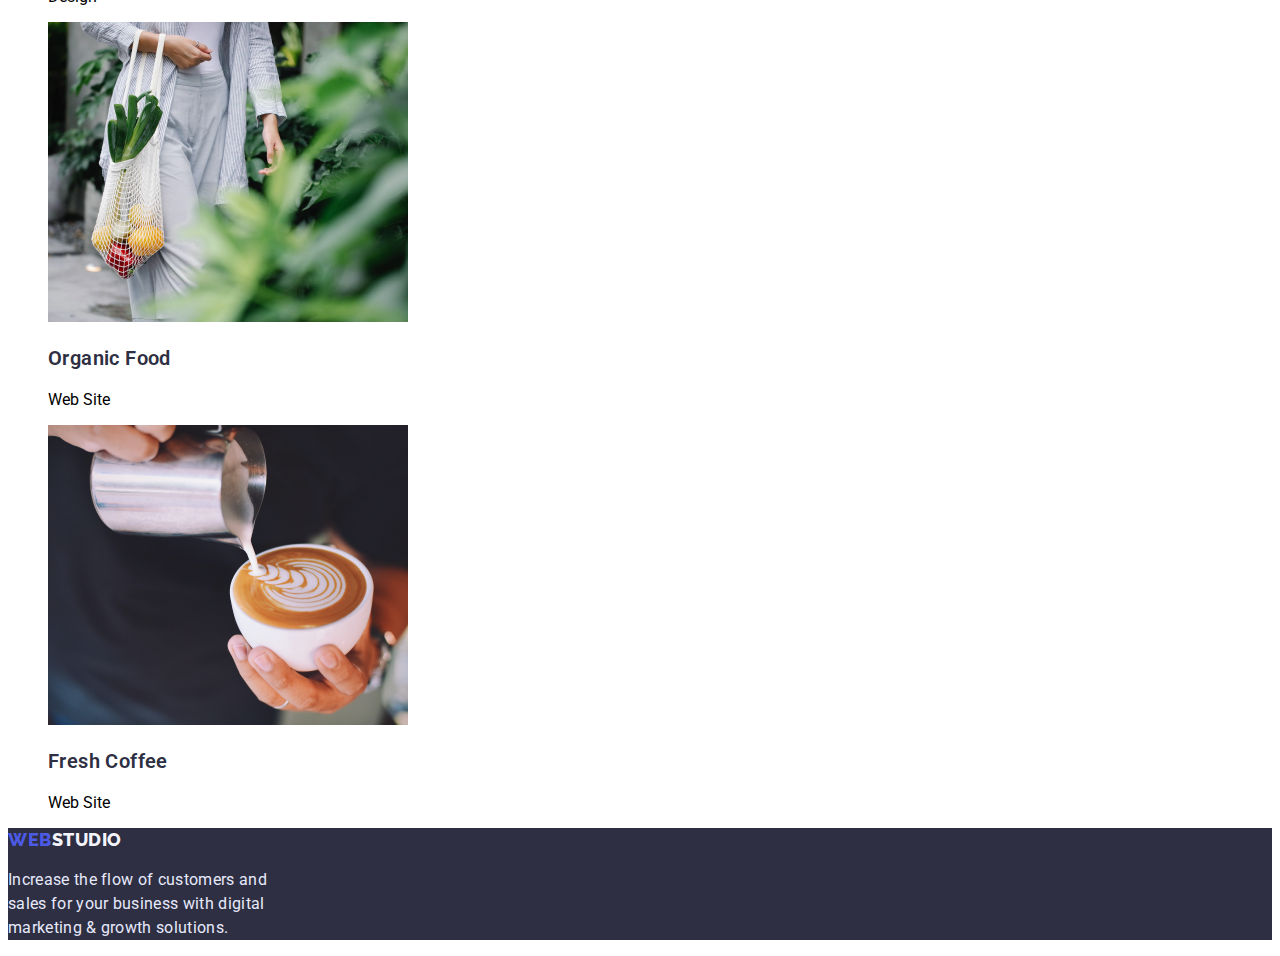
==== commit 1033aba0: "mistakes" ====
--- a/portfolio.html
+++ b/portfolio.html
@@ -16,8 +16,7 @@
 <body>
 <!-- Header -->
     <header>
-        <a class="logo link" href="">Web</a>
-        <a class="logo-part link" href="">Studio</a>
+        <a class="logo link" href="">Web <span class="logo-part">Studio</span> </a>
         <nav class="navigation">
             <ul class="menu">
                 <li class="menu-item list"> <a class="menu-link link" href="./index.html">Studio</a></li>
@@ -40,11 +39,11 @@
 <!-- List-buttons -->
         <section class="list-buttons" >
             <ul class="menu-buttons list" >
-                <li class="menu-buttons-item" ><button class="btn" type="button">web site</button></li>
-                <li class="menu-buttons-item" ><button class="btn" type="button">app</button></li>
-                <li class="menu-buttons-item" ><button class="btn" type="button">all</button></li>
-                <li class="menu-buttons-item" ><button class="btn" type="button">design</button></li>
-                <li class="menu-buttons-item" ><button class="btn" type="button">marketing</button></li>
+                <li class="menu-buttons-item" ><button class="btn-list" type="button">web site</button></li>
+                <li class="menu-buttons-item" ><button class="btn-list" type="button">app</button></li>
+                <li class="menu-buttons-item" ><button class="btn-list" type="button">all</button></li>
+                <li class="menu-buttons-item" ><button class="btn-list" type="button">design</button></li>
+                <li class="menu-buttons-item" ><button class="btn-list" type="button">marketing</button></li>
             </ul>
         </section>
 <!-- Jobs -->
@@ -103,9 +102,8 @@
     </main>
 <!-- Footer -->
     <footer class="footer">
-        <a class="logo link" href="">Web</a>
-        <a class="logo-part link" href="">Studio</a>
-        <p class="text" >Increase the flow of customers and <br> sales for your business with digital <br> marketing & growth solutions.</p>
+    <a class="logo link" href="">Web <span class="logo-part-studio">Studio</span> </a>
+        <p class="footer-text" >Increase the flow of customers and <br> sales for your business with digital <br> marketing & growth solutions.</p>
     </footer>
 </body>
     
--- a/css/style.css
+++ b/css/style.css
@@ -32,14 +32,15 @@
     color: var(--primary-text-color);
 }
 .btn {
+    color: #FFFFFF;
+    background: #4D5AE5;
     cursor: pointer;
     font-family: var(--primary-font);
 }
 
 .btn:hover,
 .btn:focus {
-    color: #FFFFFF;
-    background: var(--accent-color); 
+color: #4D5AE5;
 }
 
 
@@ -49,7 +50,7 @@
 /* =======HEADER======== */
 
 .page-header {
-    background-color: #2E2F4214;
+    background-color: #FFFFFF;
 }
 
 .logo {
@@ -83,6 +84,7 @@
     color: var(--accent-color);
 }
 
+
 .navigation {}
 
 .menu {}
@@ -91,7 +93,7 @@
 
 .menu-link {
     font-family: var(--primary-font);
-    font-weight: 600;
+    font-weight: 500;
     font-size: 16px;
     line-height: 1.5;
     letter-spacing: 0.02em;
@@ -144,29 +146,14 @@
     line-height: 1.07;
     text-align: center;
     letter-spacing: 0.02em;
-    /* color: #FFFFFF; */
-}
-.button {
-    display: flex;
-    flex-direction: row;
-    align-items: flex-start;
-    padding: 16px 32px;
-    gap: 10px;
-    width: 170px;
-    height: 51px;
-    left: 635px;
-    top: 432px;
-    background: #4D5AE5;
-    box-shadow: 0px 4px 4px rgba(0, 0, 0, 0.15);
-    border-radius: 4px;
-}
-
+    color: #FFFFFF;
+}
 
 
 /* =========BENEFITS========= */
 
 .benefits {
-    background: #1E1E1E;
+    background: #FFFFFF;
 }
 
 .benefits-list {}
@@ -176,7 +163,7 @@
 
 /* ==========SERVICES========== */
 .services {
-    background: #1E1E1E;
+    background: #FFFFFF;
 }
 
 .services-title {
@@ -347,15 +334,36 @@
 .list-buttons {
     background-color: #FFFFFF;
 }
-
+.btn-list {
+    background: #F4F4FD;
+    font-family: 'Roboto';
+    font-style: normal;
+    font-weight: 600;
+    font-size: 16px;
+    line-height: 24px;
+    display: flex;
+    align-items: center;
+    text-align: center;
+    letter-spacing: 0.04em;
+     color: #4D5AE5;
+
+}
+
+.btn-list:hover,
+.btn-list:focus {
+    background-color: #4D5AE5;
+    color: #FFFFFF;
+}
 .menu-buttons {}
 
-.menu-buttons-item {}
+.menu-buttons-item {
+  
+}
 
 
 /* ==========JOBS========== */
 .jobs {
-    background: #1E1E1E;
+    background: #FFFFFF;
 }
 
 .jobs-list {}
@@ -367,7 +375,16 @@
 /* ==========FOOTER============ */
 
 .footer {
-    background: #2E2F42;
+    background:  #2E2F42;
+}
+.footer-text {
+    font-family: 'Roboto';
+    font-style: normal;
+    font-weight: 400;
+    font-size: 16px;
+    line-height: 1.5;
+    letter-spacing: 0.02em;
+        color: #E7E9FC;
 }
 
 .logo {
@@ -387,20 +404,21 @@
     color: var(--accent-color);
 }
 
-.logo-part {
-    font-family: var(--secondary-font);
-    font-weight: 800;
-    font-size: 18px;
-    line-height: 1.33;
-    display: flex;
-    align-items: center;
-    letter-spacing: 0.03em;
-    text-transform: uppercase;
-    color: var(--primary-text-color);
-}
-
-.logo-part:hover,
-.logo-part:focus {
-    color: var(--accent-color);
-}
-
+
+
+.logo-part-studio {
+    font-family: 'Raleway';
+    font-style: normal;
+    font-weight: 800;
+    font-size: 18px;
+    line-height: 1.17;
+    display: flex;
+    align-items: center;
+    letter-spacing: 0.03em;
+    text-transform: uppercase;
+    color: #F4F4FD;
+}
+.logo-part-studio:hover,
+.logo-part-studio:focus {
+    color: var(--accent-color);
+}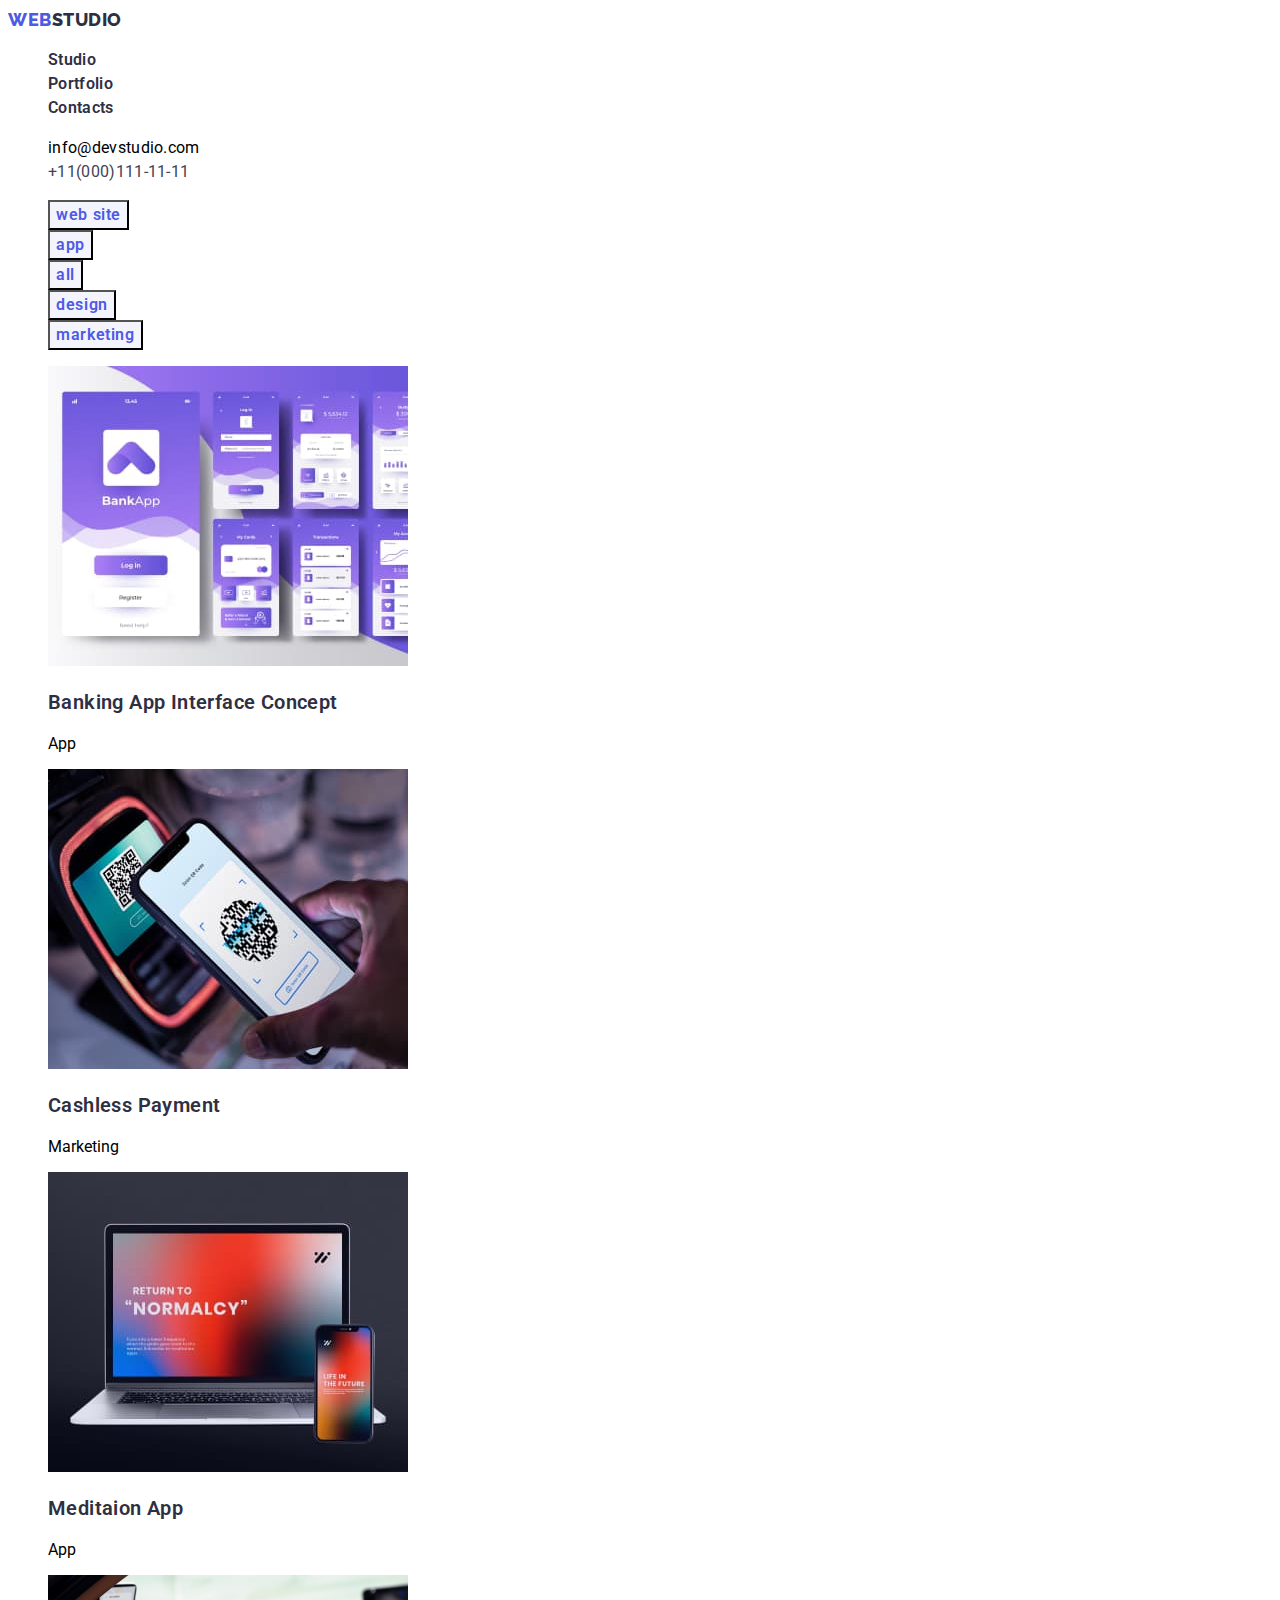
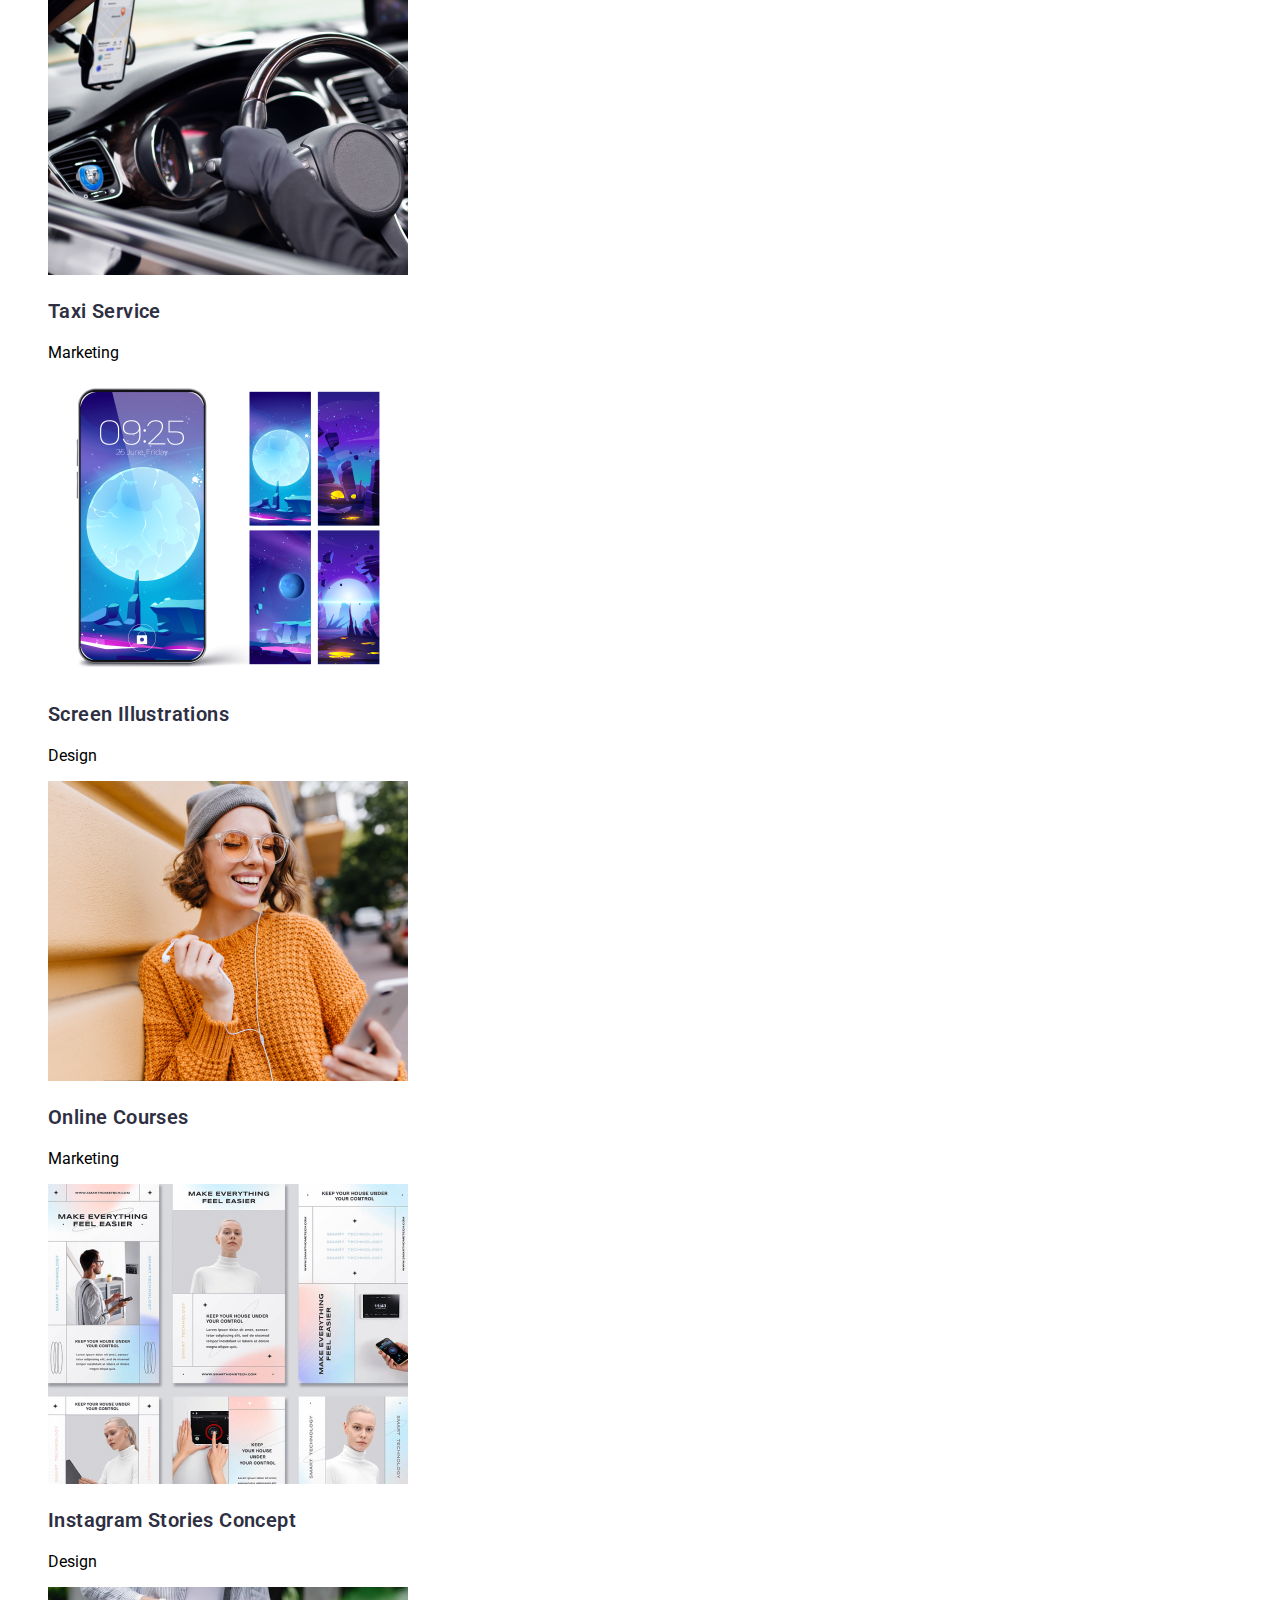
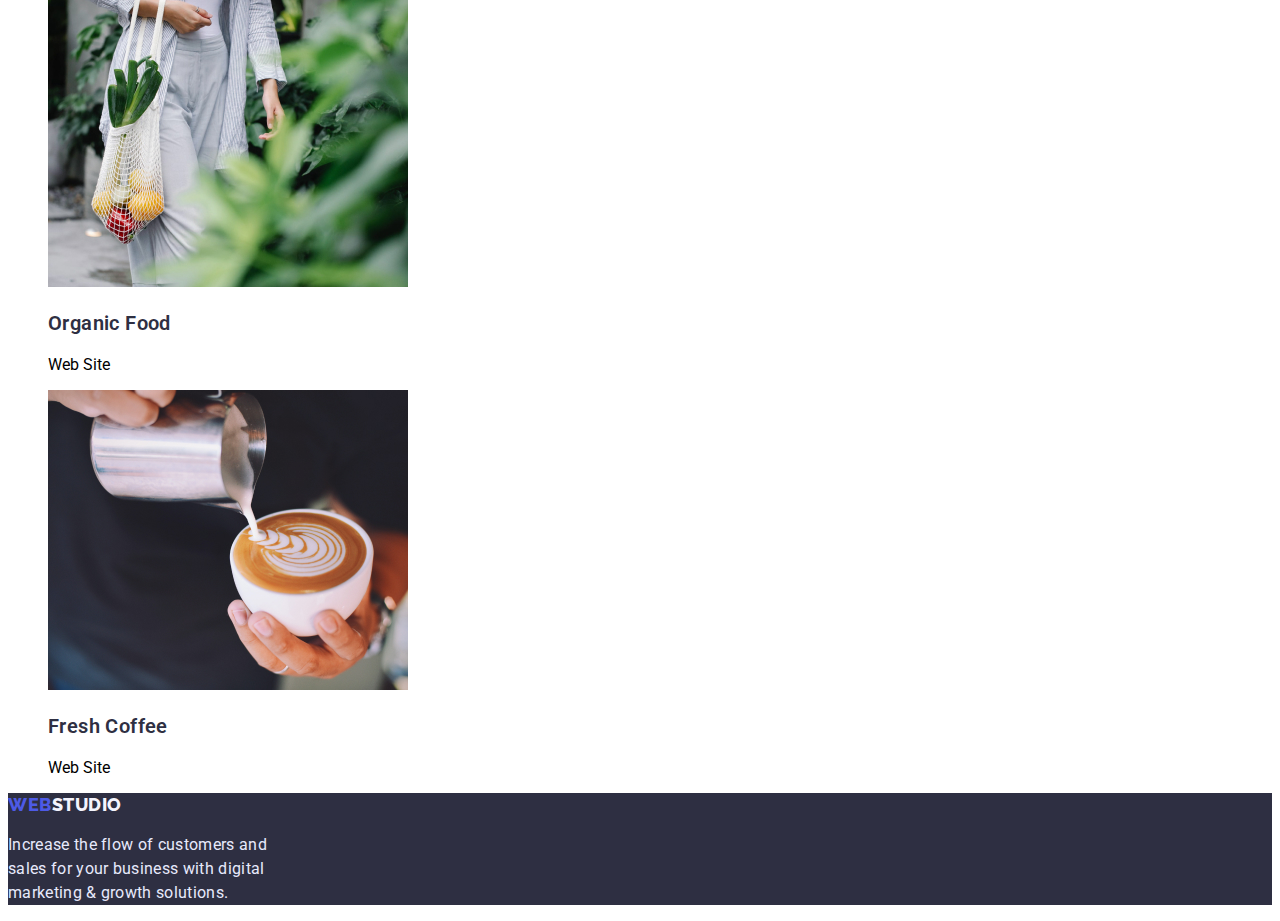
==== commit 40d2e795: "remove text" ====
--- a/portfolio.html
+++ b/portfolio.html
@@ -56,9 +56,6 @@
                 </li>
                 <li class="jobs-list-item">
                     <img src="./image/Portfolio/Photo_2.jpg" alt="Marketing" width="360" height="300">
-                    <a class="link" href=""><p class="text">14 Stylish and User-Friendly App Design Concepts · Task Manager App · Calorie Tracker App · Exotic Fruit Ecommerce
-                        App ·
-                        Cloud Storage App</p></a>
                     <h3 class="title" >Cashless Payment</h3>
                     <p class="text" >Marketing</p>
                 </li>
--- a/css/style.css
+++ b/css/style.css
@@ -40,7 +40,7 @@
 
 .btn:hover,
 .btn:focus {
-color: #4D5AE5;
+color: var(--primary-text-color)
 }
 
 
